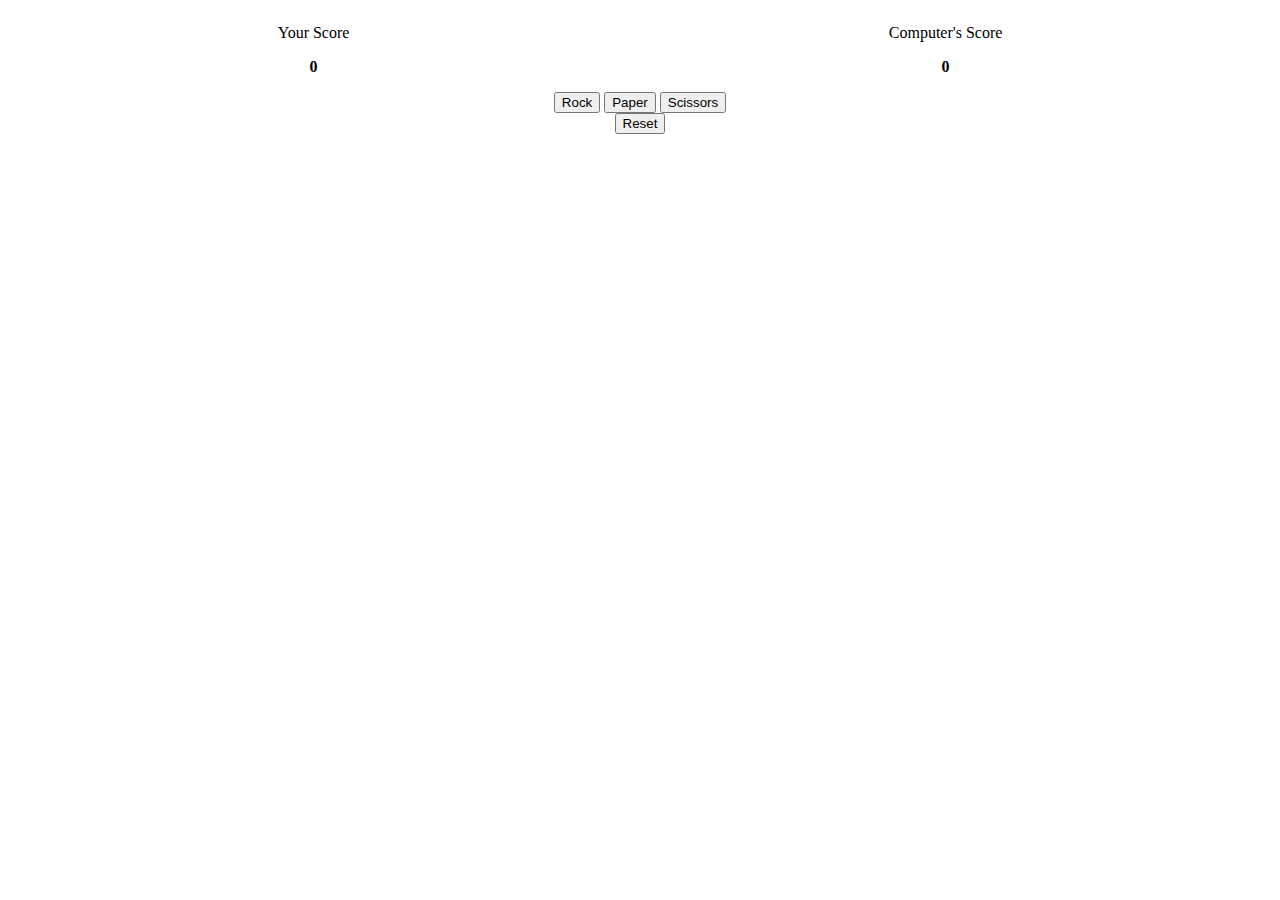
==== game-v2.html @ 6980978f "Add game-v2.html" ====
<!DOCTYPE html>
<html>
    <head>
        <style>
            #scoreboard {
                display: flex;
                justify-content: space-evenly;
            }

            #result {
                align-self: center;
            }

            #selections, .score {
                text-align: center;
            }

            .score {
                font-weight: bold;
            }

            #reset {
                display: block;
                margin-left: auto;
                margin-right: auto;
            }
        </style>
    </head>
    <body>
        <div id="scoreboard">
            <div id="player">
                <p>Your Score</p>
                <p class="score">0</p>
            </div>
            <div id="result"></div>
            <div id="computer">
                <p>Computer's Score</p>
                <p class="score">0</p>
            </div>
        </div>
        <div id="selections">
            <button>Rock</button>
            <button>Paper</button>
            <button>Scissors</button>
        </div>
        <button id="reset">Reset</button>

        <script>
            function computerPlay() {
                let options = ['Rock', 'Paper', 'Scissors'];
                let randomPosition = Math.floor(Math.random() * 3);
                return options[randomPosition];
            }
        
            function playRound() {
                let playerSelection = this.textContent;
                let computerSelection = computerPlay();
                
                let duel1 = ['Rock', 'Paper'];
                let duel2 = ['Rock', 'Scissors'];
                let duel3 = ['Paper', 'Scissors'];
        
                let win = false;
        
                if(playerSelection === computerSelection) {
                    matchResult = "It's a tie!";
                    updateScoreboard();
                    return;
                } else if(duel1.includes(playerSelection) && duel1.includes(computerSelection)) {
                    if(playerSelection === 'Paper') {
                        win = true;
                    }
                } else if (duel2.includes(playerSelection) && duel2.includes(computerSelection)) {
                    if(playerSelection === 'Rock') {
                        win = true;
                    }
                } else if (duel3.includes(playerSelection) && duel3.includes(computerSelection)) {
                    if(playerSelection === 'Scissors') {
                        win = true;
                    }
                }
        
                if (win) {
                    matchResult = `You Win! ${playerSelection} beats ${computerSelection}`;
                    if (playerScore < 5 && computerScore < 5) playerScore++;
                    updateScoreboard();
                    return;
                } else {
                    matchResult = `You Lose! ${computerSelection} beats ${playerSelection}`;
                    if (computerScore < 5 && playerScore < 5) computerScore++;
                    updateScoreboard();
                    return;
                }
            }

            function updateScoreboard() {
                if (playerScore === 5 || computerScore === 5) {
                    if (playerScore === 5) {
                        player.textContent = playerScore;
                        result.textContent = 'You are the winner!';
                    } else {
                        computer.textContent = computerScore;
                        result.textContent = 'Game Over! Try again!';
                    }
                } else {
                    player.textContent = playerScore;
                    computer.textContent = computerScore;
                    result.textContent = matchResult;
                }
            }

            function reset() {
                playerScore = 0;
                computerScore = 0;
                matchResult = '';
                updateScoreboard();
            }
            
            let playerScore = 0;
            let computerScore = 0;
            let matchResult = '';
            
            const player = document.querySelector('#player .score');
            const result = document.querySelector('#result');
            const computer = document.querySelector('#computer .score');

            const selectionButtons = document.querySelectorAll('#selections button');
            selectionButtons.forEach(selectionButton => selectionButton.addEventListener('click', playRound));

            const resetButton = document.querySelector('#reset');
            resetButton.addEventListener('click', reset);
        </script>

    </body>
</html>
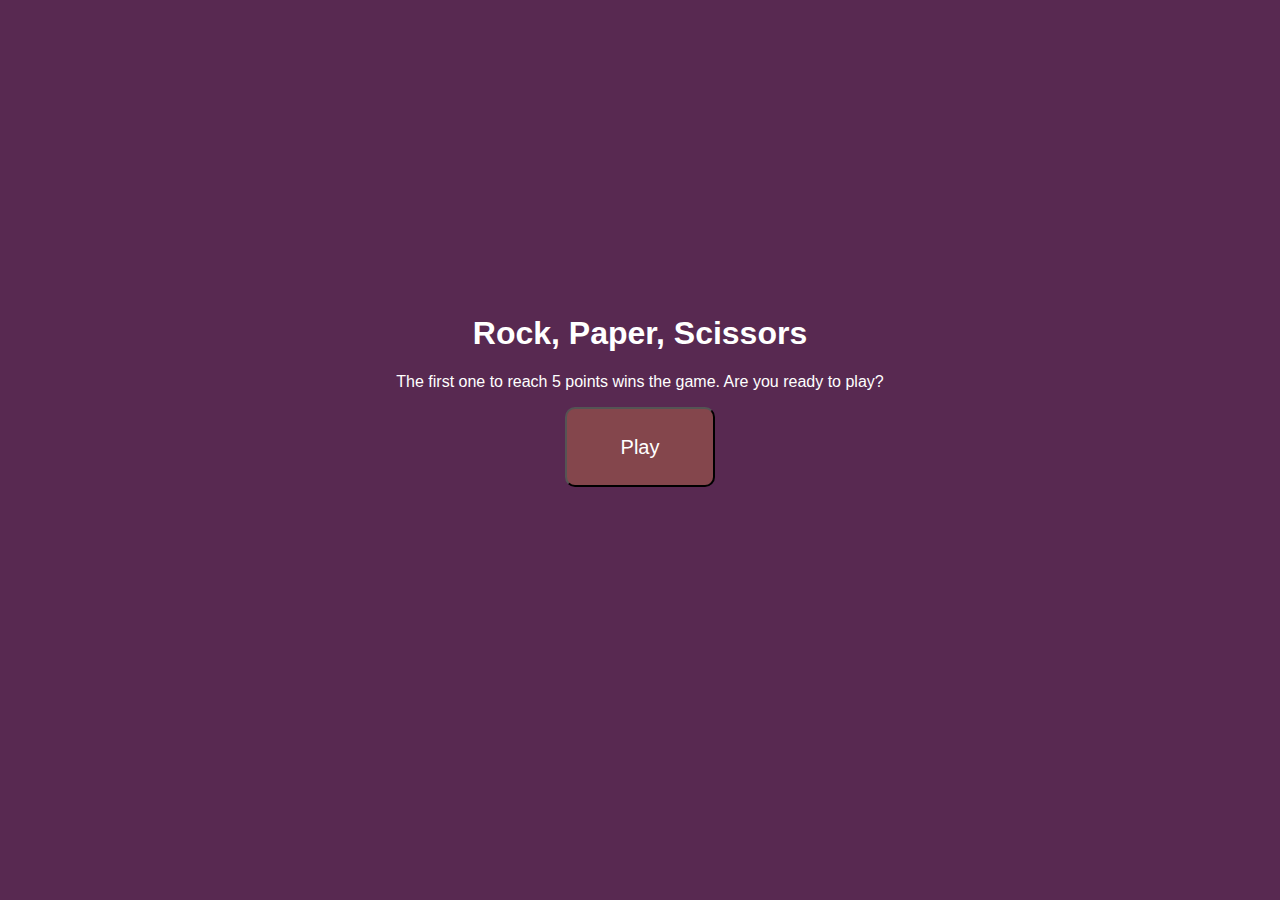
==== commit c800b41a: "Completed project" ====
--- a/game-v2.html
+++ b/game-v2.html
@@ -1,135 +1,56 @@
 <!DOCTYPE html>
 <html>
     <head>
-        <style>
-            #scoreboard {
-                display: flex;
-                justify-content: space-evenly;
-            }
-
-            #result {
-                align-self: center;
-            }
-
-            #selections, .score {
-                text-align: center;
-            }
-
-            .score {
-                font-weight: bold;
-            }
-
-            #reset {
-                display: block;
-                margin-left: auto;
-                margin-right: auto;
-            }
-        </style>
+        <link rel="stylesheet" href="style.css">
+        <link rel="stylesheet" href="https://use.fontawesome.com/releases/v5.12.1/css/all.css" crossorigin="anonymous">
     </head>
     <body>
+        <h1>Rock, Paper, Scissors</h1>
+        
+        <p id="instructions">The first one to reach 5 points wins the game. Are you ready to play?</p>
+
+        <button id="start">Play</button>
+        
         <div id="scoreboard">
             <div id="player">
-                <p>Your Score</p>
+                <p>You</p>
                 <p class="score">0</p>
             </div>
             <div id="result"></div>
             <div id="computer">
-                <p>Computer's Score</p>
+                <p>Computer</p>
                 <p class="score">0</p>
             </div>
         </div>
-        <div id="selections">
-            <button>Rock</button>
-            <button>Paper</button>
-            <button>Scissors</button>
+        
+        <div id ="selection-container">
+            <div id="player-selection">
+                <p>You played:</p>
+                <p class="selection"></p>
+            </div>
+            <div id="selections">
+                <button id="Rock">
+                    <i class="fas fa-hand-rock"></i><br>
+                    Rock
+                </button>
+                <button id="Paper">
+                    <i class="fas fa-hand-paper"></i><br>
+                    Paper
+                </button>
+                <button id="Scissors">
+                    <i class="fas fa-hand-scissors"></i><br>
+                    Scissors
+                </button>
+            </div>
+            <div id="computer-selection">
+                <p>Computer played:</p>
+                <p class="selection"></p>
+            </div>
         </div>
-        <button id="reset">Reset</button>
+        
+        <button id="reset">Play Again</button>
 
-        <script>
-            function computerPlay() {
-                let options = ['Rock', 'Paper', 'Scissors'];
-                let randomPosition = Math.floor(Math.random() * 3);
-                return options[randomPosition];
-            }
-        
-            function playRound() {
-                let playerSelection = this.textContent;
-                let computerSelection = computerPlay();
-                
-                let duel1 = ['Rock', 'Paper'];
-                let duel2 = ['Rock', 'Scissors'];
-                let duel3 = ['Paper', 'Scissors'];
-        
-                let win = false;
-        
-                if(playerSelection === computerSelection) {
-                    matchResult = "It's a tie!";
-                    updateScoreboard();
-                    return;
-                } else if(duel1.includes(playerSelection) && duel1.includes(computerSelection)) {
-                    if(playerSelection === 'Paper') {
-                        win = true;
-                    }
-                } else if (duel2.includes(playerSelection) && duel2.includes(computerSelection)) {
-                    if(playerSelection === 'Rock') {
-                        win = true;
-                    }
-                } else if (duel3.includes(playerSelection) && duel3.includes(computerSelection)) {
-                    if(playerSelection === 'Scissors') {
-                        win = true;
-                    }
-                }
-        
-                if (win) {
-                    matchResult = `You Win! ${playerSelection} beats ${computerSelection}`;
-                    if (playerScore < 5 && computerScore < 5) playerScore++;
-                    updateScoreboard();
-                    return;
-                } else {
-                    matchResult = `You Lose! ${computerSelection} beats ${playerSelection}`;
-                    if (computerScore < 5 && playerScore < 5) computerScore++;
-                    updateScoreboard();
-                    return;
-                }
-            }
-
-            function updateScoreboard() {
-                if (playerScore === 5 || computerScore === 5) {
-                    if (playerScore === 5) {
-                        player.textContent = playerScore;
-                        result.textContent = 'You are the winner!';
-                    } else {
-                        computer.textContent = computerScore;
-                        result.textContent = 'Game Over! Try again!';
-                    }
-                } else {
-                    player.textContent = playerScore;
-                    computer.textContent = computerScore;
-                    result.textContent = matchResult;
-                }
-            }
-
-            function reset() {
-                playerScore = 0;
-                computerScore = 0;
-                matchResult = '';
-                updateScoreboard();
-            }
-            
-            let playerScore = 0;
-            let computerScore = 0;
-            let matchResult = '';
-            
-            const player = document.querySelector('#player .score');
-            const result = document.querySelector('#result');
-            const computer = document.querySelector('#computer .score');
-
-            const selectionButtons = document.querySelectorAll('#selections button');
-            selectionButtons.forEach(selectionButton => selectionButton.addEventListener('click', playRound));
-
-            const resetButton = document.querySelector('#reset');
-            resetButton.addEventListener('click', reset);
-        </script>
+        <script src="script.js"></script>
 
     </body>
 </html>--- a/style.css
+++ b/style.css
@@ -0,0 +1,95 @@
+body {
+    font-family: Arial, Helvetica, sans-serif;
+    text-align: center;
+    background-color: rgb(88, 41, 81);
+    color: white;
+}
+
+button {
+    outline: none;
+}
+
+h1 {
+    margin-top: 35vh;
+}
+
+#scoreboard {
+    display: none;
+    justify-content: space-evenly;
+    border: 1px solid grey;
+    border-radius: 10px;
+    background-image: linear-gradient(to bottom right, rgb(243, 161, 239), rgb(141, 47, 133), rgb(243, 161, 239));
+}
+
+#player, #computer {
+    border-radius: 10px;
+    background-color: rgba(141, 75, 75, 0.849);
+    width: 100px;
+    margin: 15px 10px;
+}
+
+#result {
+    align-self: center;
+    border-radius: 10px;
+    background-color: rgba(141, 75, 75, 0.849);
+    width: 270px;
+    height: 40px;
+    padding-top: 20px;
+}
+
+.score {
+    font-weight: bold;
+    font-size: 25px;
+}
+
+#selection-container {
+    display: none;
+    justify-content: space-evenly;
+    align-items: center;
+    margin-top: 30px;
+    margin-bottom: 45px;
+}
+
+#selections button {
+    border-radius: 50%;
+    height: 120px;
+    width: 120px;
+    font-weight: bold;
+    margin: 5px;
+    background-color: rgb(199, 164, 164);
+}
+
+.fa-hand-rock, .fa-hand-paper, .fa-hand-scissors {
+    font-size: 40px;
+    margin-bottom: 10px;
+}
+
+.selection {
+    font-weight: bold;
+    font-size: 20px;
+}
+
+#player-selection, #computer-selection {
+    width: 150px;
+    height: 100px;
+    border: 1px solid grey;
+    padding: 15px;
+    border-radius: 10px;
+    background-color: rgba(141, 75, 75, 0.849);
+    visibility: hidden;
+}
+
+#reset, #start {
+    border-radius: 10px;
+    height: 80px;
+    width: 150px;
+    font-size: 20px;
+    margin-right: auto;
+    margin-left: auto;
+    background-color: rgba(141, 75, 75, 0.849);
+    color: white;
+}
+
+#reset {
+    display: none;
+}